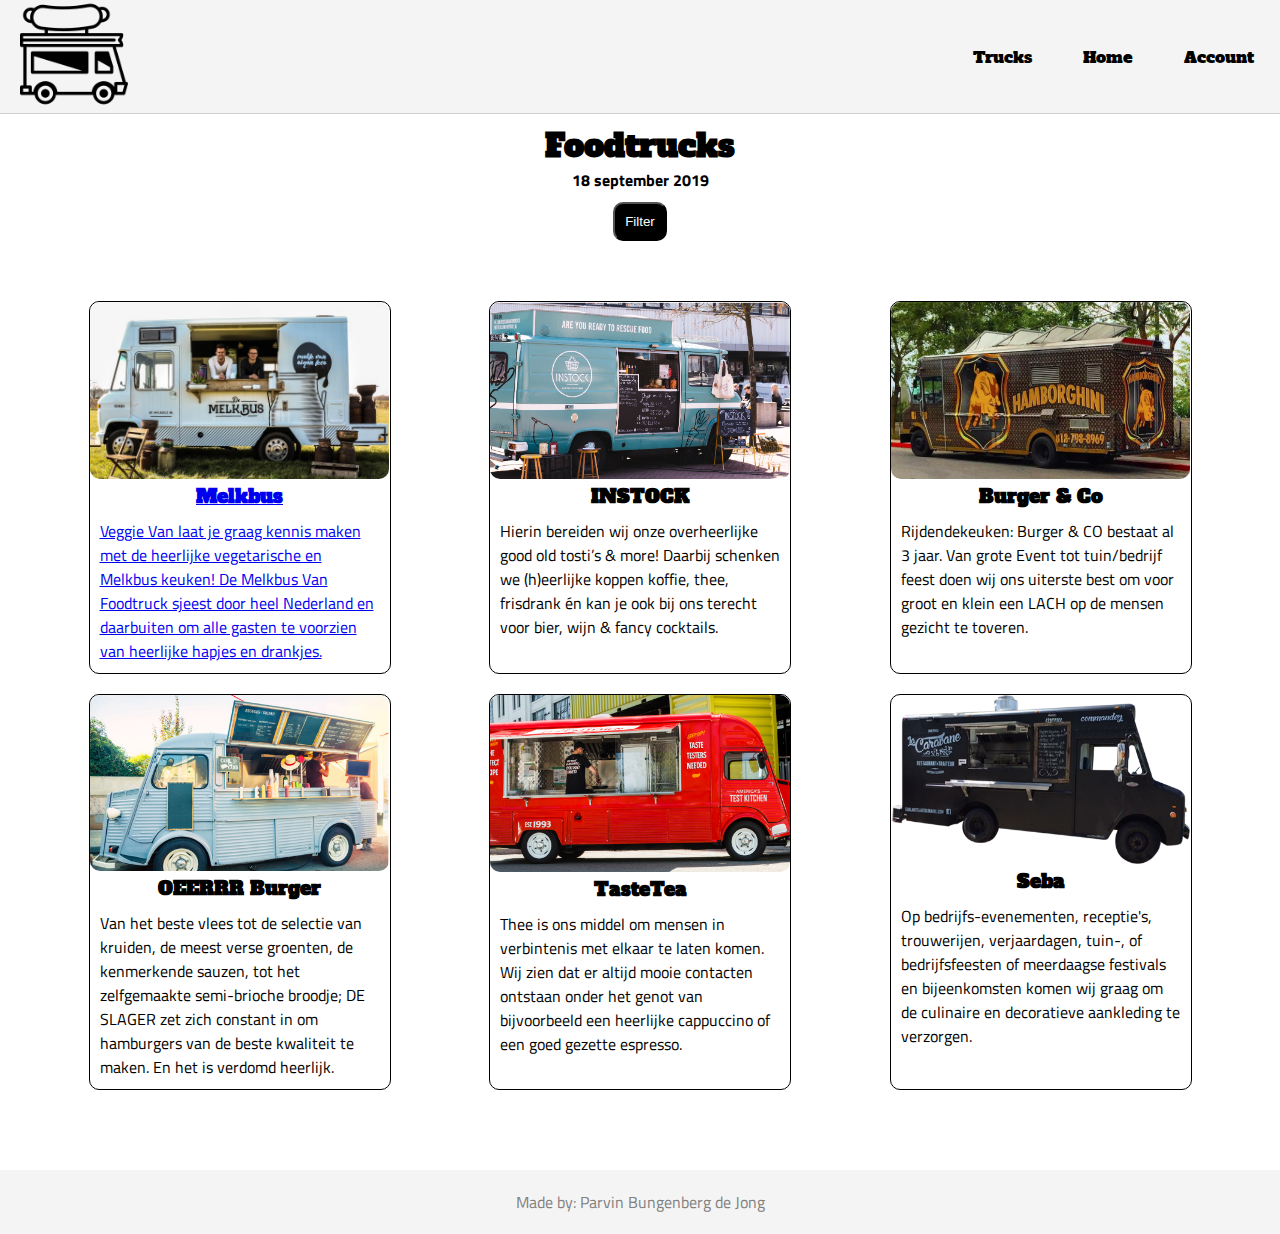
==== index.html @ 77d8fd58 "Add files via upload" ====
<!DOCTYPE html>
<html lang="nl">

<head>
    <meta charset="UTF-8">
    <title>Foodtruck</title>
    <link rel="stylesheet" href="style/style.css">
    <link href="https://fonts.googleapis.com/css?family=Alfa+Slab+One&display=swap" rel="stylesheet">
    <link href="https://fonts.googleapis.com/css?family=Titillium+Web&display=swap" rel="stylesheet">
    <meta name="viewport" content="width=device-width, initial-scale=1.0">

</head>

<body>

    <header>
        <a class="truck" href="index.html"><img class="img1" src="img/foodtruck.png" alt="Foodtruck Logo"></a>
        <nav>
            <ul>
                <li><a href="truck">Trucks</a></li>
                <li><a href="index.html">Home</a></li>
                <li><a href="acc">Account</a></li>
            </ul>
        </nav>
    </header>
    <main>
        <h1>Foodtrucks</h1>
        <h2>18 september 2019</h2>
        <button id="button">Filter</button>
        <form>
            <h5>Sorteren</h5>
            <select name="Op welke volgorde?">
                <option value="volvo">Prijs oplopend</option>
                <option value="saab">Prijs aflopend</option>
                <option value="mercedes">Hoogst beoordeeld</option>
                <option value="audi">Laagst beoordeeld</option>
            </select>
            <h5>Dieet</h5>
            <input type="checkbox" name="vehicle1" value="Bike">Vegetarisch<br>
            <input type="checkbox" name="vehicle2" value="Car">Vegan<br>
            <input type="checkbox" name="vehicle3" value="Boat" checked>VLEEES!!<br><br>
            <button type='button' id="sub">submit</button>
        </form>
        <ul id="ul">

            <li>
                <a href="melkbus.html">
                    <img src="img/Melkbus.jpg" alt="Foto van de Melkbus">
                    <h3>Melkbus</h3>
                    <p>Veggie Van laat je graag kennis maken met de heerlijke vegetarische en Melkbus keuken! De Melkbus Van Foodtruck sjeest door heel Nederland en daarbuiten om alle gasten te voorzien van heerlijke hapjes en drankjes.</p>
                </a>

            </li>
            <li> <img src="img/Instock.jpg" alt="Foto van de tent: INSTOCK">
                <h3>INSTOCK</h3>
                <p>Hierin bereiden wij onze overheerlijke good old tosti’s &amp; more! Daarbij schenken we (h)eerlijke koppen koffie, thee, frisdrank én kan je ook bij ons terecht voor bier, wijn & fancy cocktails.</p>
            </li>
            <li> <img src="img/burger.png" alt="Foto van de Burgertent">
                <h3>Burger &amp; Co</h3>
                <p>Rijdendekeuken: Burger &amp; CO bestaat al 3 jaar. Van grote Event tot tuin/bedrijf feest doen wij ons uiterste best om voor groot en klein een LACH op de mensen gezicht te toveren.</p>
            </li>
            <li> <img src="img/Oer.jpg" alt="Foto van de Burgertent">
                <h3>OEERRR Burger</h3>
                <p>Van het beste vlees tot de selectie van kruiden, de meest verse groenten, de kenmerkende sauzen, tot het zelfgemaakte semi-brioche broodje; DE SLAGER zet zich constant in om hamburgers van de beste kwaliteit te maken. En het is verdomd heerlijk.</p>
            </li>
            <li> <img src="img/Tastetea.jpeg" alt="Foto van de Theetent">
                <h3>TasteTea</h3>
                <p>Thee is ons middel om mensen in verbintenis met elkaar te laten komen. Wij zien dat er altijd mooie contacten ontstaan onder het genot van bijvoorbeeld een heerlijke cappuccino of een goed gezette espresso.</p>
            </li>
            <li> <img src="img/SEBA.png" alt="Foto van de SEBA">
                <h3>Seba</h3>
                <p>Op bedrijfs-evenementen, receptie's, trouwerijen, verjaardagen, tuin-, of bedrijfsfeesten of meerdaagse festivals en bijeenkomsten komen wij graag om de culinaire en decoratieve aankleding te verzorgen.</p>
            </li>



        </ul>

    </main>

    <footer>

        <p>Made by: Parvin Bungenberg de Jong</p>
    </footer>
    <script src="java/java.js"></script>

</body>

</html>
---- style/style.css ----
* {
    margin: 0;
}

header {
    list-style-type: none;
    display: flex;
    justify-content: space-between;
    align-items: center;
    background-color: #f4f4f4;
    border-bottom: 0.5px solid #d1d1d1;
    max-height: 15vh;
}

header a,
li {
    color: black;
    text-decoration: none;
    font-family: 'Alfa Slab One', sans-serif;
    list-style: none;
    padding: 2vh 1vw;
    transition: all ease-in .2s;
}

header a:hover,
header a:focus {
    color: #9d9d9d;
}

header nav ul {
    display: flex;
}

header img {
    max-height: 12vh;
    max-width: 10vw;
    margin: 0px 20px;

}

header.color {
    background-color: #f4f4f4;
}


h1 {
    text-align: center;
    font-family: 'Alfa Slab One', sans-serif;
    font-size: 2em;
    margin-top: 10px;
}

h2 {
    text-align: center;
    font-size: 1em;
    font-family: 'Titillium Web', sans-serif;
    margin-bottom: 10px;

}

#button {
    display: block;
    background-color: black;
    color: white;
    padding: 10px;
    text-align: center;
    transition: 0.3s ease-in;
    border-radius: 10px;
    margin-left: auto;
    margin-right: auto;

}

h4:hover {
    background-color: grey;
    cursor: pointer;
}

h5 {
    margin-top: 5px;
}
form {
    display: block;
    opacity: 0;
    padding: 10px;
    background-color: #f4f4f4;
    border-radius: 10px;
    transition: ease-in 0.2s;
    text-align: center;
    margin-left: auto;
    left: 0;
    margin-right: auto;
    right: 0;
    position: absolute;
}

input {
    border-radius: 10px;
    padding: 10px;
    margin-top: 10px;
}

main ul {
    display: flex;
    padding: 10px 0 0 0;
    justify-content: space-evenly;
    flex-wrap: wrap;
    margin-top: 40px;
    transition: ease 0.3s;
}

main li {
    border: 1px solid black;
    border-radius: 10px;
    margin: 10px;
    padding: 0;
    display: inline-block;
    min-width: 200px;
    max-width: 300px;
    animation: fadein 1s;

}

main li h3 {
    text-align: center;
}

main li img {
    min-width: 200px;
    max-width: 300px;
    border-radius: 10px;
}

main p {
    font-family: 'Titillium Web', sans-serif;
    margin: 10px;
    font-size: 1em;
}


footer {
    display: block;
    background-color: #f4f4f4;
    color: grey;
    margin-top: 70px;
    padding: 20px;
    text-align: center;
    font-family: 'Titillium Web', sans-serif;


}

main li:hover,
main li:focus {
    color: white;
    background-color: black;

}

.truck {
    padding: 0;
}

/*BRON */
@media only screen and (max-width: 750px) {
    header {
        flex-direction: column;
        max-height: 20vh;
    }

    header ul {
        padding: 0;
    }

    header .img1 {
        margin-left: 2vw;
    }

    main ul li {
        max-width: 45vw;
    }

    main ul img {
        max-width: 45vw;
    }

    main li img {
        max-width: 45vw;
    }
}


@keyframes fadein {
    from {
        opacity: 0;
        transform: translateY(40%);
    }

    to {
        opacity: 1;
        transform: translateY(0%);
    }
}


.melkbus {
    float: left;
    border-radius: 20px;
    max-width: 100vw;
    left: -50vw;
    margin: 0px 20px 20px 0;
    max-height: 70vh;

}

#melk h1 {
    font-size: 3em;
    left: 50vw;
}

#melk h2 {
    margin-top: 20px;
}



#melk textarea {
    margin-top: 10px;
}

#melk button {
    padding: 20px;
}
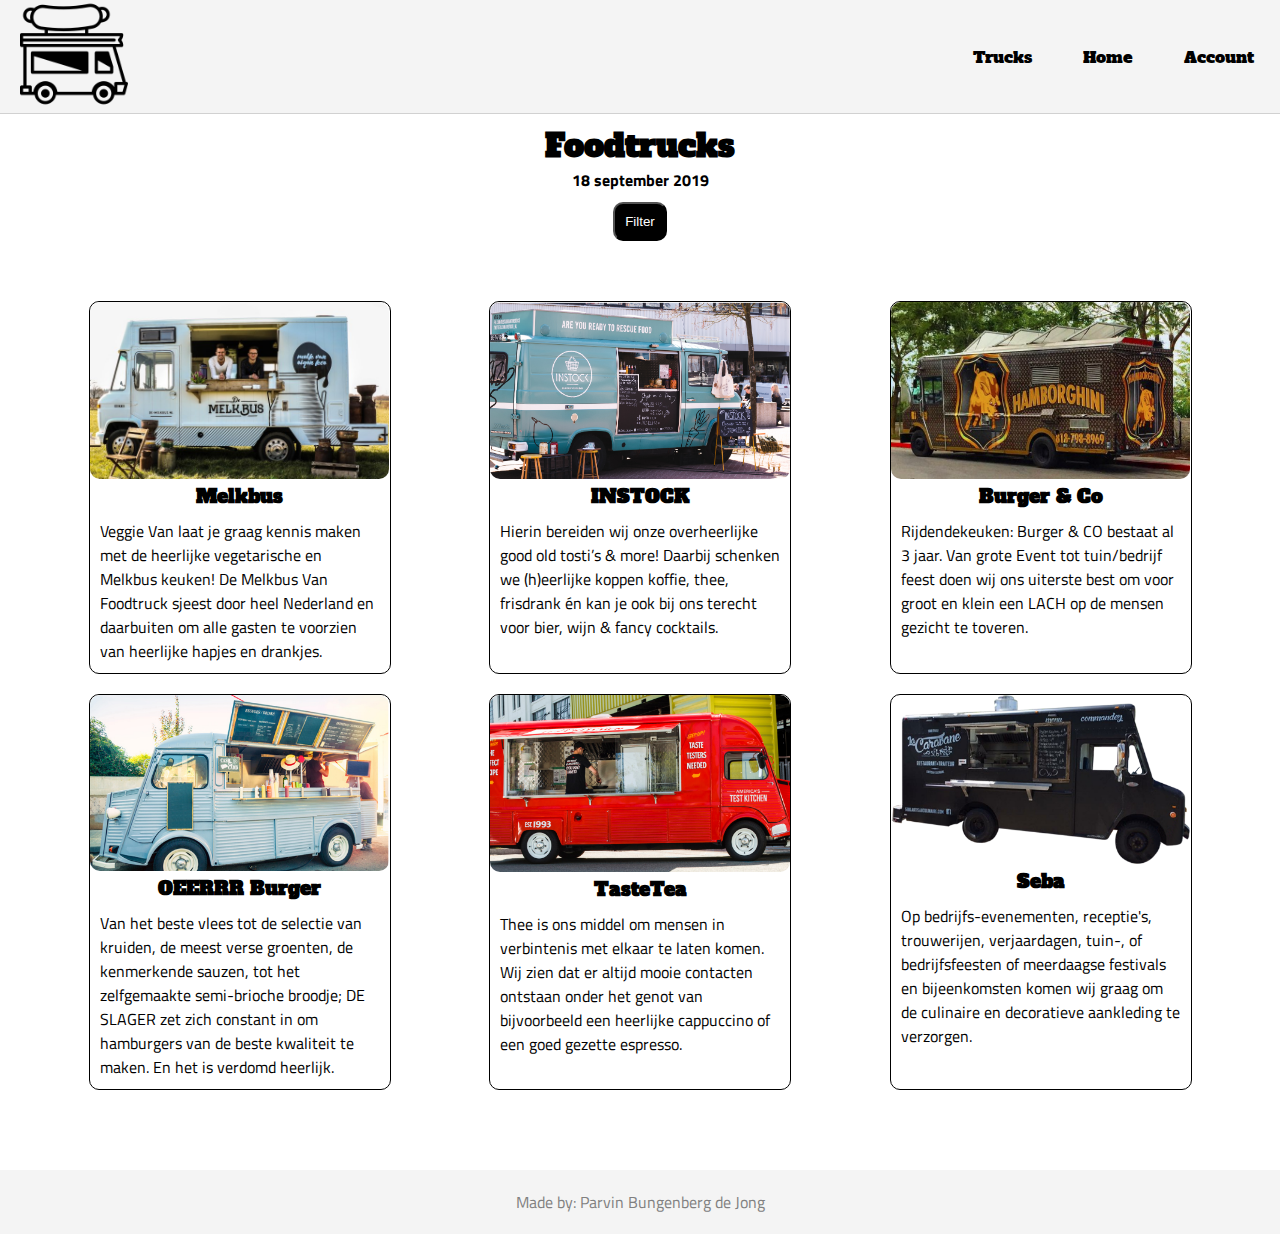
==== commit 46250d1c: "Add files via upload" ====
--- a/index.html
+++ b/index.html
@@ -14,7 +14,7 @@
 <body>
 
     <header>
-        <a class="truck" href="index.html"><img class="img1" src="img/foodtruck.png" alt="Foodtruck Logo"></a>
+        <a class="truck" href="index.html"><img class="img1" src="/img/foodtruck.png" alt="Foodtruck Logo"></a>
         <nav>
             <ul>
                 <li><a href="truck">Trucks</a></li>
@@ -29,23 +29,31 @@
         <button id="button">Filter</button>
         <form>
             <h5>Sorteren</h5>
+            <!--https://www.w3schools.com/tags/tryit.asp?filename=tryhtml_select voor "select"-->
             <select name="Op welke volgorde?">
-                <option value="volvo">Prijs oplopend</option>
-                <option value="saab">Prijs aflopend</option>
-                <option value="mercedes">Hoogst beoordeeld</option>
-                <option value="audi">Laagst beoordeeld</option>
+                <option value="Prijs oplopend">Prijs oplopend</option>
+                <option value="Prijs aflopend">Prijs aflopend</option>
+                <option value="Hoogst beoordeeld">Hoogst beoordeeld</option>
+                <option value="Laagst beoordeeld">Laagst beoordeeld</option>
             </select>
             <h5>Dieet</h5>
-            <input type="checkbox" name="vehicle1" value="Bike">Vegetarisch<br>
-            <input type="checkbox" name="vehicle2" value="Car">Vegan<br>
-            <input type="checkbox" name="vehicle3" value="Boat" checked>VLEEES!!<br><br>
+            <input type="checkbox" id="vegetarisch" name="dieet" value="vegetarisch">
+            <label for="vegetarisch">Vegetarisch</label><br>
+
+            <input type="checkbox" id="vegan" name="dieet" value="vegan">
+            <label for="vegan">Vegan</label><br>
+
+            <input type="checkbox" id="vlees" name="dieet" value="vlees" checked>
+            <label for="vlees">VLEES!</label><br><br>
+
             <button type='button' id="sub">submit</button>
         </form>
-        <ul id="ul">
+        <ul class="ul">
 
             <li>
                 <a href="melkbus.html">
                     <img src="img/Melkbus.jpg" alt="Foto van de Melkbus">
+
                     <h3>Melkbus</h3>
                     <p>Veggie Van laat je graag kennis maken met de heerlijke vegetarische en Melkbus keuken! De Melkbus Van Foodtruck sjeest door heel Nederland en daarbuiten om alle gasten te voorzien van heerlijke hapjes en drankjes.</p>
                 </a>
--- a/style/style.css
+++ b/style/style.css
@@ -1,5 +1,10 @@
 * {
     margin: 0;
+}
+
+a {
+    text-decoration: none;
+    list-style: none;
 }
 
 header {
@@ -19,6 +24,17 @@
     font-family: 'Alfa Slab One', sans-serif;
     list-style: none;
     padding: 2vh 1vw;
+}
+
+header a {
+    transition: all ease-in .2s;
+}
+
+a p {
+    color: black;
+    text-decoration: none;
+    font-family: 'Alfa Slab One', sans-serif;
+    list-style: none;
     transition: all ease-in .2s;
 }
 
@@ -55,7 +71,6 @@
     font-size: 1em;
     font-family: 'Titillium Web', sans-serif;
     margin-bottom: 10px;
-
 }
 
 #button {
@@ -68,7 +83,12 @@
     border-radius: 10px;
     margin-left: auto;
     margin-right: auto;
-
+}
+
+#button:hover {
+    color: black;
+    background-color: #f4f4f4;
+    border: 1px black solid;
 }
 
 h4:hover {
@@ -78,7 +98,9 @@
 
 h5 {
     margin-top: 5px;
-}
+    font-size: 1em;
+}
+
 form {
     display: block;
     opacity: 0;
@@ -91,6 +113,7 @@
     left: 0;
     margin-right: auto;
     right: 0;
+    margin-top: 15px;
     position: absolute;
 }
 
@@ -107,6 +130,7 @@
     flex-wrap: wrap;
     margin-top: 40px;
     transition: ease 0.3s;
+    animation: fadein 1s;
 }
 
 main li {
@@ -117,18 +141,27 @@
     display: inline-block;
     min-width: 200px;
     max-width: 300px;
-    animation: fadein 1s;
-
+    animation: fadein 0.1s;
 }
 
 main li h3 {
     text-align: center;
-}
+    text-decoration: none;
+    list-style: none;
+    color: black;
+}
+
 
 main li img {
     min-width: 200px;
     max-width: 300px;
     border-radius: 10px;
+}
+
+main li:hover {
+    background-color: #f4f4f4;
+    border: 3px solid black;
+    margin: 8px;
 }
 
 main p {
@@ -146,22 +179,13 @@
     padding: 20px;
     text-align: center;
     font-family: 'Titillium Web', sans-serif;
-
-
-}
-
-main li:hover,
-main li:focus {
-    color: white;
-    background-color: black;
-
 }
 
 .truck {
     padding: 0;
 }
 
-/*BRON */
+/*https://www.w3schools.com/cssref/css3_pr_mediaquery.asp*/
 @media only screen and (max-width: 750px) {
     header {
         flex-direction: column;
@@ -189,7 +213,7 @@
     }
 }
 
-
+/*Tijdens de les van een voorbeeld meegekeken en het daarna zelf gedaan*/
 @keyframes fadein {
     from {
         opacity: 0;
@@ -210,7 +234,6 @@
     left: -50vw;
     margin: 0px 20px 20px 0;
     max-height: 70vh;
-
 }
 
 #melk h1 {
@@ -231,3 +254,11 @@
 #melk button {
     padding: 20px;
 }
+
+.iets {
+    opacity: 1;
+}
+
+.niets {
+    margin-top: 220px;
+}
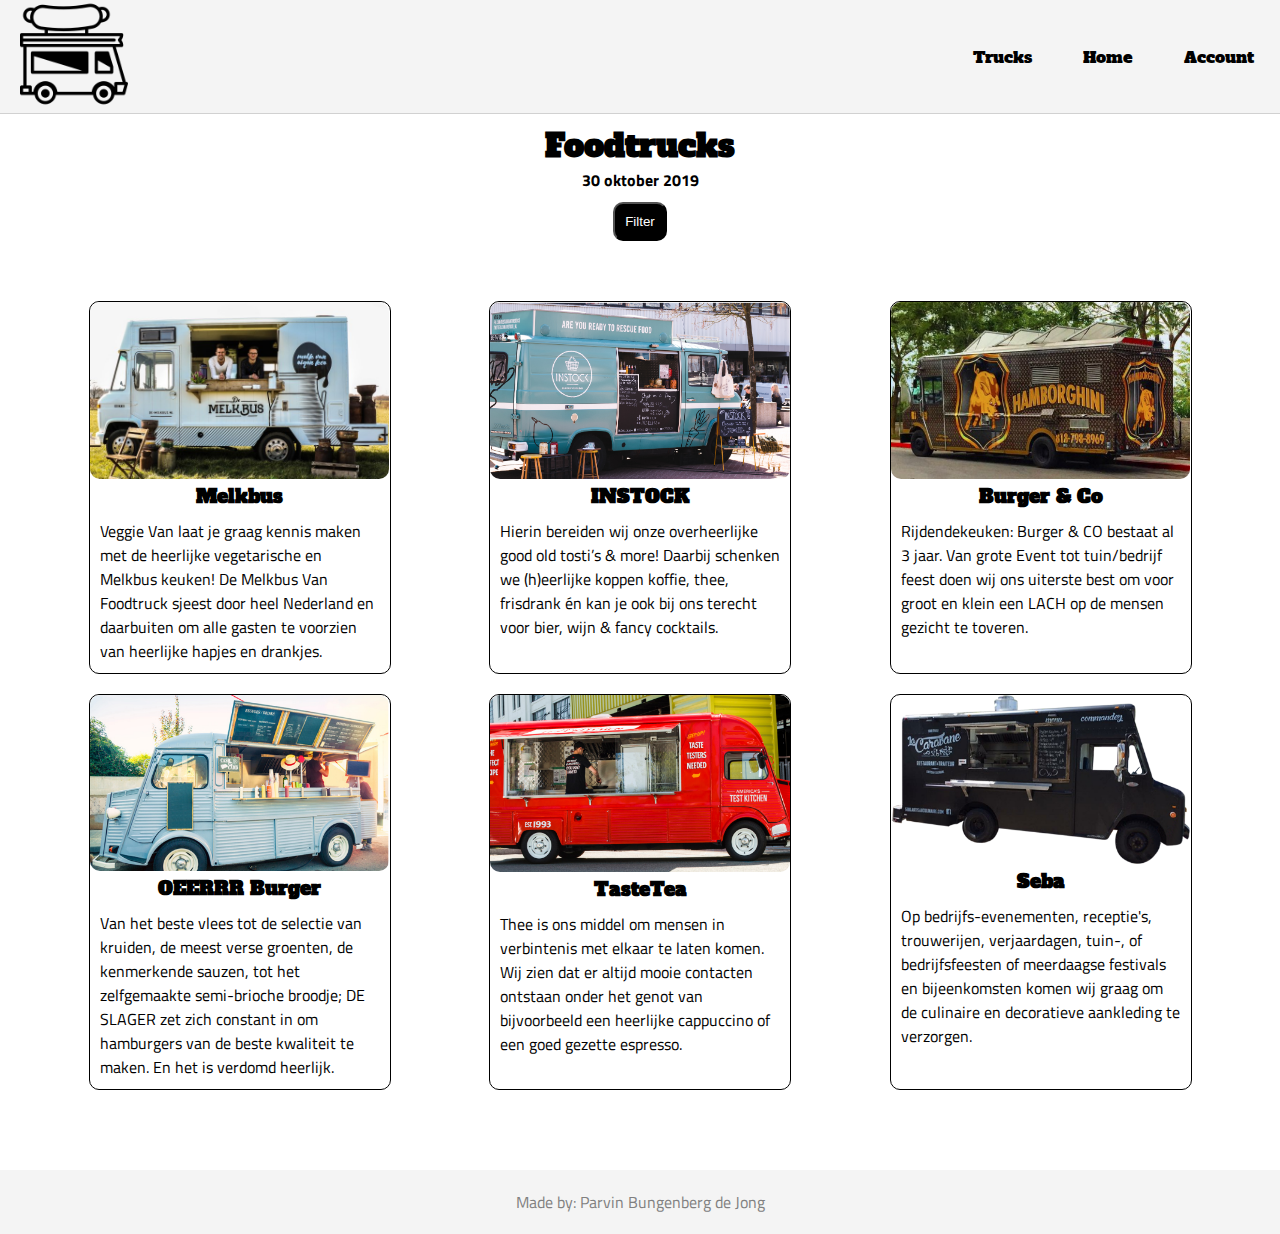
==== commit 7edeb631: "Add files via upload" ====
--- a/index.html
+++ b/index.html
@@ -14,18 +14,18 @@
 <body>
 
     <header>
-        <a class="truck" href="index.html"><img class="img1" src="/img/foodtruck.png" alt="Foodtruck Logo"></a>
+        <a class="truck" href="index.html"><img class="img1" src="img/foodtruck.png" alt="Foodtruck Logo"></a>
         <nav>
             <ul>
-                <li><a href="truck">Trucks</a></li>
+                <li><a href="index.html">Trucks</a></li>
                 <li><a href="index.html">Home</a></li>
-                <li><a href="acc">Account</a></li>
+                <li><a href="">Account</a></li>
             </ul>
         </nav>
     </header>
     <main>
         <h1>Foodtrucks</h1>
-        <h2>18 september 2019</h2>
+        <h2>30 oktober 2019</h2>
         <button id="button">Filter</button>
         <form>
             <h5>Sorteren</h5>
--- a/style/style.css
+++ b/style/style.css
@@ -88,7 +88,6 @@
 #button:hover {
     color: black;
     background-color: #f4f4f4;
-    border: 1px black solid;
 }
 
 h4:hover {
@@ -108,7 +107,6 @@
     background-color: #f4f4f4;
     border-radius: 10px;
     transition: ease-in 0.2s;
-    text-align: center;
     margin-left: auto;
     left: 0;
     margin-right: auto;
@@ -142,6 +140,7 @@
     min-width: 200px;
     max-width: 300px;
     animation: fadein 0.1s;
+    cursor: pointer;
 }
 
 main li h3 {
@@ -213,6 +212,25 @@
     }
 }
 
+/*https://www.w3schools.com/cssref/css3_pr_mediaquery.asp*/
+@media only screen and (max-width: 440px) {
+    header ul {
+        padding: 0;
+    }
+
+    header .img1 {
+        margin-left: 2vw;
+    }
+
+    main ul li {
+        max-width: 100vw;
+    }
+
+    main li img {
+        max-width: 100%;
+    }
+}
+
 /*Tijdens de les van een voorbeeld meegekeken en het daarna zelf gedaan*/
 @keyframes fadein {
     from {
@@ -231,9 +249,8 @@
     float: left;
     border-radius: 20px;
     max-width: 100vw;
-    left: -50vw;
     margin: 0px 20px 20px 0;
-    max-height: 70vh;
+    max-height: 50vh;
 }
 
 #melk h1 {
@@ -262,3 +279,15 @@
 .niets {
     margin-top: 220px;
 }
+
+/*https://www.w3schools.com/cssref/css3_pr_mediaquery.asp*/
+@media only screen and (max-width: 1100px) {
+    .melkbus {
+        text-align: center;
+        width: 80%;
+        margin-left: 10%;
+        margin-right: 10%;
+        max-height: 100vh;
+
+    }
+}
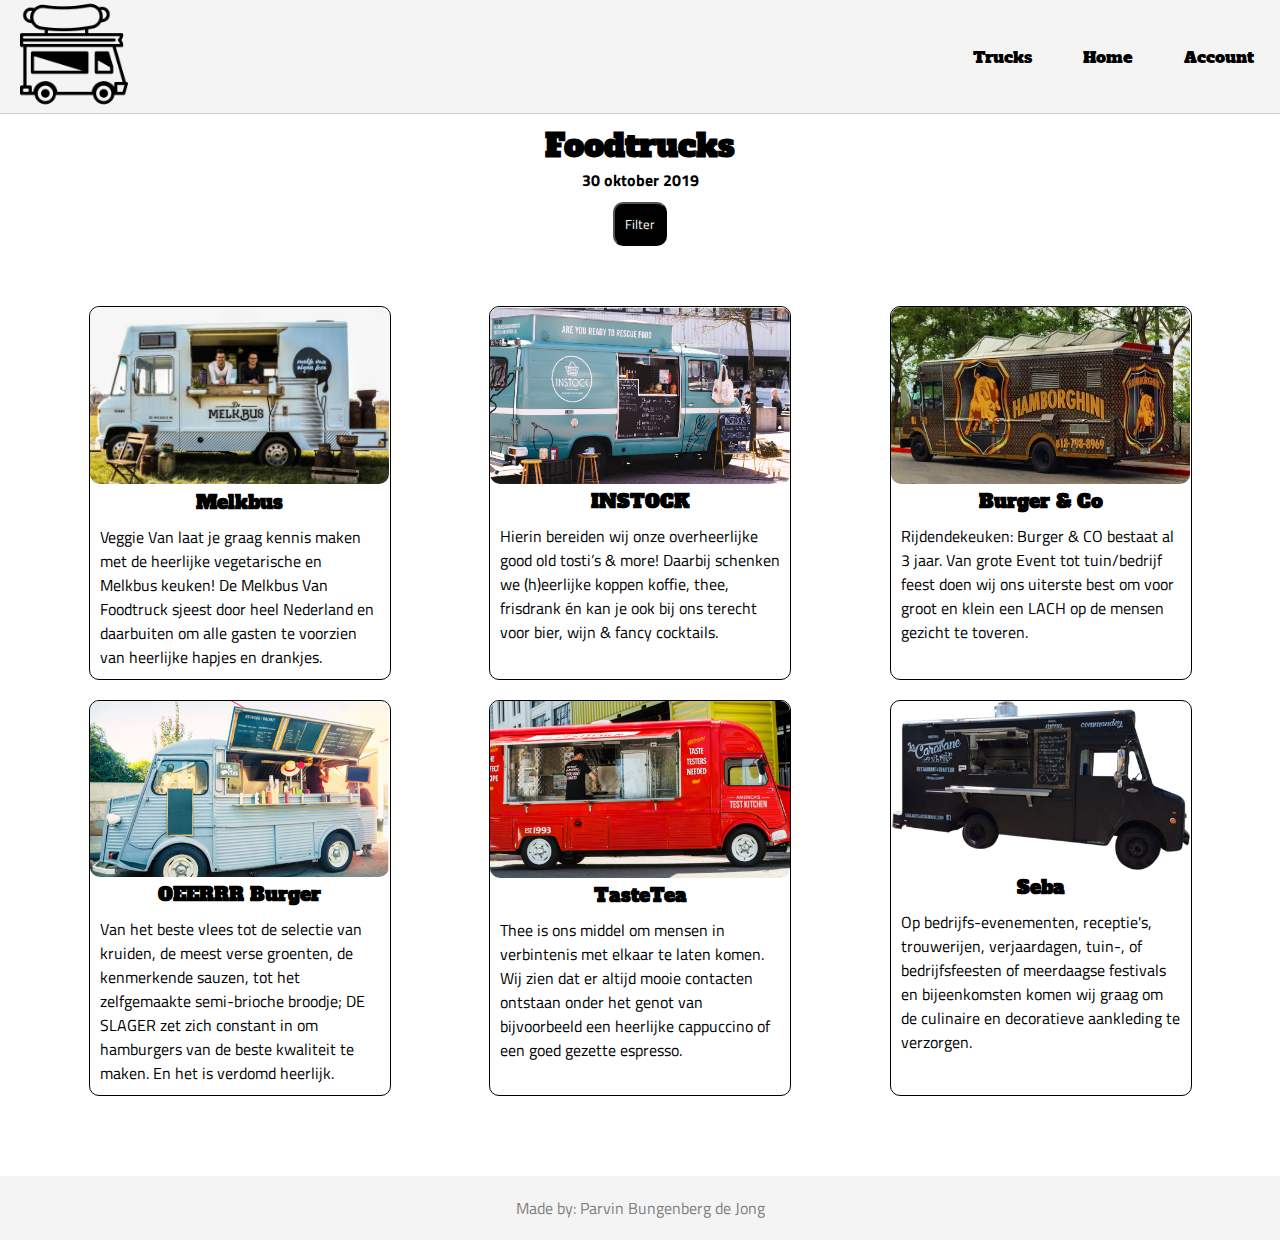
==== commit 249a9298: "Add files via upload" ====
--- a/index.html
+++ b/index.html
@@ -28,26 +28,54 @@
         <h2>30 oktober 2019</h2>
         <button id="button">Filter</button>
         <form>
-            <h5>Sorteren</h5>
-            <!--https://www.w3schools.com/tags/tryit.asp?filename=tryhtml_select voor "select"-->
-            <select name="Op welke volgorde?">
-                <option value="Prijs oplopend">Prijs oplopend</option>
-                <option value="Prijs aflopend">Prijs aflopend</option>
-                <option value="Hoogst beoordeeld">Hoogst beoordeeld</option>
-                <option value="Laagst beoordeeld">Laagst beoordeeld</option>
-            </select>
-            <h5>Dieet</h5>
-            <input type="checkbox" id="vegetarisch" name="dieet" value="vegetarisch">
-            <label for="vegetarisch">Vegetarisch</label><br>
+            <ul class="li">
+                <li>
+                    <fieldset>
+                        <legend>Sorteren</legend>
+                        <!--https://www.w3schools.com/tags/tryit.asp?filename=tryhtml_select voor "select"-->
+                        <select name="Op welke volgorde?">
+                            <option value="Prijs oplopend">Prijs oplopend</option>
+                            <option value="Prijs aflopend">Prijs aflopend</option>
+                            <option value="Hoogst beoordeeld">Hoogst beoordeeld</option>
+                            <option value="Laagst beoordeeld">Laagst beoordeeld</option>
+                        </select>
+                    </fieldset>
+                    <fieldset>
+                        <legend>Dieet</legend>
+                        <input type="checkbox" id="vegetarisch" name="dieet" value="vegetarisch">
+                        <label for="vegetarisch">Vegetarisch</label><br>
 
-            <input type="checkbox" id="vegan" name="dieet" value="vegan">
-            <label for="vegan">Vegan</label><br>
+                        <input type="checkbox" id="vegan" name="dieet" value="vegan">
+                        <label for="vegan">Vegan</label><br>
 
-            <input type="checkbox" id="vlees" name="dieet" value="vlees" checked>
-            <label for="vlees">VLEES!</label><br><br>
+                        <input type="checkbox" id="vlees" name="dieet" value="vlees" checked>
+                        <label for="vlees">VLEES!</label><br><br>
+                    </fieldset>
+                </li>
 
+                <li>
+                    <fieldset>
+                        <legend>Prijscatogorie</legend>
+                        <!--https://www.w3schools.com/tags/tryit.asp?filename=tryhtml_select voor "select"-->
+                        <select name="Welke catogorie neemt u?">
+                            <option value="Duur">Duur</option>
+                            <option value="Gemiddeld">Gemiddeld</option>
+                            <option value="Laag">Laag</option>
+                        </select>
+                    </fieldset>
+                    <fieldset>
+                        <legend>Lekker?</legend>
+                        <input type="radio" id="lekker" name="lekkerste" value="lekker">
+                        <label for="lekker">Lekker</label><br>
+
+                        <input type="radio" id="vies" name="lekkerste" value="vies" checked>
+                        <label for="vies">Goor</label><br>
+                    </fieldset>
+                </li>
+            </ul>
             <button type='button' id="sub">submit</button>
         </form>
+
         <ul class="ul">
 
             <li>
@@ -61,7 +89,7 @@
             </li>
             <li> <img src="img/Instock.jpg" alt="Foto van de tent: INSTOCK">
                 <h3>INSTOCK</h3>
-                <p>Hierin bereiden wij onze overheerlijke good old tosti’s &amp; more! Daarbij schenken we (h)eerlijke koppen koffie, thee, frisdrank én kan je ook bij ons terecht voor bier, wijn & fancy cocktails.</p>
+                <p>Hierin bereiden wij onze overheerlijke good old tosti’s &amp; more! Daarbij schenken we (h)eerlijke koppen koffie, thee, frisdrank én kan je ook bij ons terecht voor bier, wijn &amp; fancy cocktails.</p>
             </li>
             <li> <img src="img/burger.png" alt="Foto van de Burgertent">
                 <h3>Burger &amp; Co</h3>
--- a/style/style.css
+++ b/style/style.css
@@ -1,5 +1,7 @@
-* {
+html * {
     margin: 0;
+    font-family: 'Titillium Web', sans-serif;
+
 }
 
 a {
@@ -7,6 +9,7 @@
     list-style: none;
 }
 
+ /*https://css-tricks.com/snippets/css/a-guide-to-flexbox/  voor Flex*/
 header {
     list-style-type: none;
     display: flex;
@@ -30,10 +33,10 @@
     transition: all ease-in .2s;
 }
 
+
 a p {
     color: black;
     text-decoration: none;
-    font-family: 'Alfa Slab One', sans-serif;
     list-style: none;
     transition: all ease-in .2s;
 }
@@ -43,6 +46,7 @@
     color: #9d9d9d;
 }
 
+ /*https://css-tricks.com/snippets/css/a-guide-to-flexbox/  voor Flex*/
 header nav ul {
     display: flex;
 }
@@ -69,7 +73,6 @@
 h2 {
     text-align: center;
     font-size: 1em;
-    font-family: 'Titillium Web', sans-serif;
     margin-bottom: 10px;
 }
 
@@ -85,12 +88,30 @@
     margin-right: auto;
 }
 
-#button:hover {
+#button:hover,
+#button:focus {
     color: black;
     background-color: #f4f4f4;
 }
 
-h4:hover {
+form button {
+    display: block;
+    background-color: black;
+    color: white;
+    padding: 10px;
+    text-align: center;
+    transition: 0.3s ease-in;
+    border-radius: 10px;
+    margin-left: auto;
+    margin-right: auto;
+}
+
+fieldset {
+    border-radius: 10px;
+
+}
+h4:hover,
+h4:focus {
     background-color: grey;
     cursor: pointer;
 }
@@ -101,18 +122,19 @@
 }
 
 form {
-    display: block;
     opacity: 0;
     padding: 10px;
     background-color: #f4f4f4;
     border-radius: 10px;
     transition: ease-in 0.2s;
-    margin-left: auto;
+    margin-left: 20vw;
     left: 0;
-    margin-right: auto;
+    margin-right: 20vw;
     right: 0;
     margin-top: 15px;
     position: absolute;
+    text-align: center;
+    pointer-events: none;
 }
 
 input {
@@ -121,6 +143,13 @@
     margin-top: 10px;
 }
 
+select {
+    padding: 10px;
+    border-radius: 10px;
+    border: 1px solid black;
+}
+
+ /*https://css-tricks.com/snippets/css/a-guide-to-flexbox/  voor Flex*/
 main ul {
     display: flex;
     padding: 10px 0 0 0;
@@ -144,6 +173,7 @@
 }
 
 main li h3 {
+    font-family: 'Alfa Slab One', sans-serif;
     text-align: center;
     text-decoration: none;
     list-style: none;
@@ -157,14 +187,14 @@
     border-radius: 10px;
 }
 
-main li:hover {
+main li:hover,
+main li:focus {
     background-color: #f4f4f4;
     border: 3px solid black;
     margin: 8px;
 }
 
 main p {
-    font-family: 'Titillium Web', sans-serif;
     margin: 10px;
     font-size: 1em;
 }
@@ -177,13 +207,13 @@
     margin-top: 70px;
     padding: 20px;
     text-align: center;
-    font-family: 'Titillium Web', sans-serif;
 }
 
 .truck {
     padding: 0;
 }
 
+/*https://css-tricks.com/snippets/css/a-guide-to-flexbox/  voor Flex*/
 /*https://www.w3schools.com/cssref/css3_pr_mediaquery.asp*/
 @media only screen and (max-width: 750px) {
     header {
@@ -230,20 +260,6 @@
         max-width: 100%;
     }
 }
-
-/*Tijdens de les van een voorbeeld meegekeken en het daarna zelf gedaan*/
-@keyframes fadein {
-    from {
-        opacity: 0;
-        transform: translateY(40%);
-    }
-
-    to {
-        opacity: 1;
-        transform: translateY(0%);
-    }
-}
-
 
 .melkbus {
     float: left;
@@ -253,6 +269,24 @@
     max-height: 50vh;
 }
 
+
+
+/*Tijdens de les van een voorbeeld meegekeken en het daarna zelf gedaan*/
+@keyframes fadein {
+    from {
+        opacity: 0;
+        transform: translateY(40%);
+    }
+
+    to {
+        opacity: 1;
+        transform: translateY(0%);
+    }
+}
+
+
+
+
 #melk h1 {
     font-size: 3em;
     left: 50vw;
@@ -274,20 +308,59 @@
 
 .iets {
     opacity: 1;
+   /*https://stackoverflow.com/questions/3144050/use-css-to-make-a-span-not-clickable */
+    pointer-events: all;
+
 }
 
 .niets {
-    margin-top: 220px;
+    margin-top: 310px;
+}
+
+ /*https://css-tricks.com/snippets/css/a-guide-to-flexbox/  voor Flex*/
+main ul.li {
+    display: flex;
+    padding: 10px 0 0 0;
+    justify-content: space-evenly;
+    flex-wrap: wrap;
+    margin-top: 0;
+    transition: ease 0.3s;
+    animation: fadein 1s;
+}
+
+main ul.li li {
+    border: 0;
+    margin: 10px;
+    padding: 0;
+    display: inline-block;
+    min-width: 200px;
+    max-width: 300px;
+    animation: fadein 0.1s;
+    cursor: pointer;
 }
 
 /*https://www.w3schools.com/cssref/css3_pr_mediaquery.asp*/
 @media only screen and (max-width: 1100px) {
     .melkbus {
         text-align: center;
-        width: 80%;
-        margin-left: 10%;
-        margin-right: 10%;
+        width: 80vw;
+        margin-left: 10vw;
+        margin-right: 10vw;
         max-height: 100vh;
 
     }
-}
+
+    form {
+        margin-left: 10vw;
+        margin-right: 10vw;
+    }
+
+}
+
+/*https://www.w3schools.com/cssref/css3_pr_mediaquery.asp*/
+@media only screen and (max-width: 580px) {
+
+    .niets {
+    margin-top: 480px;
+    }
+}
